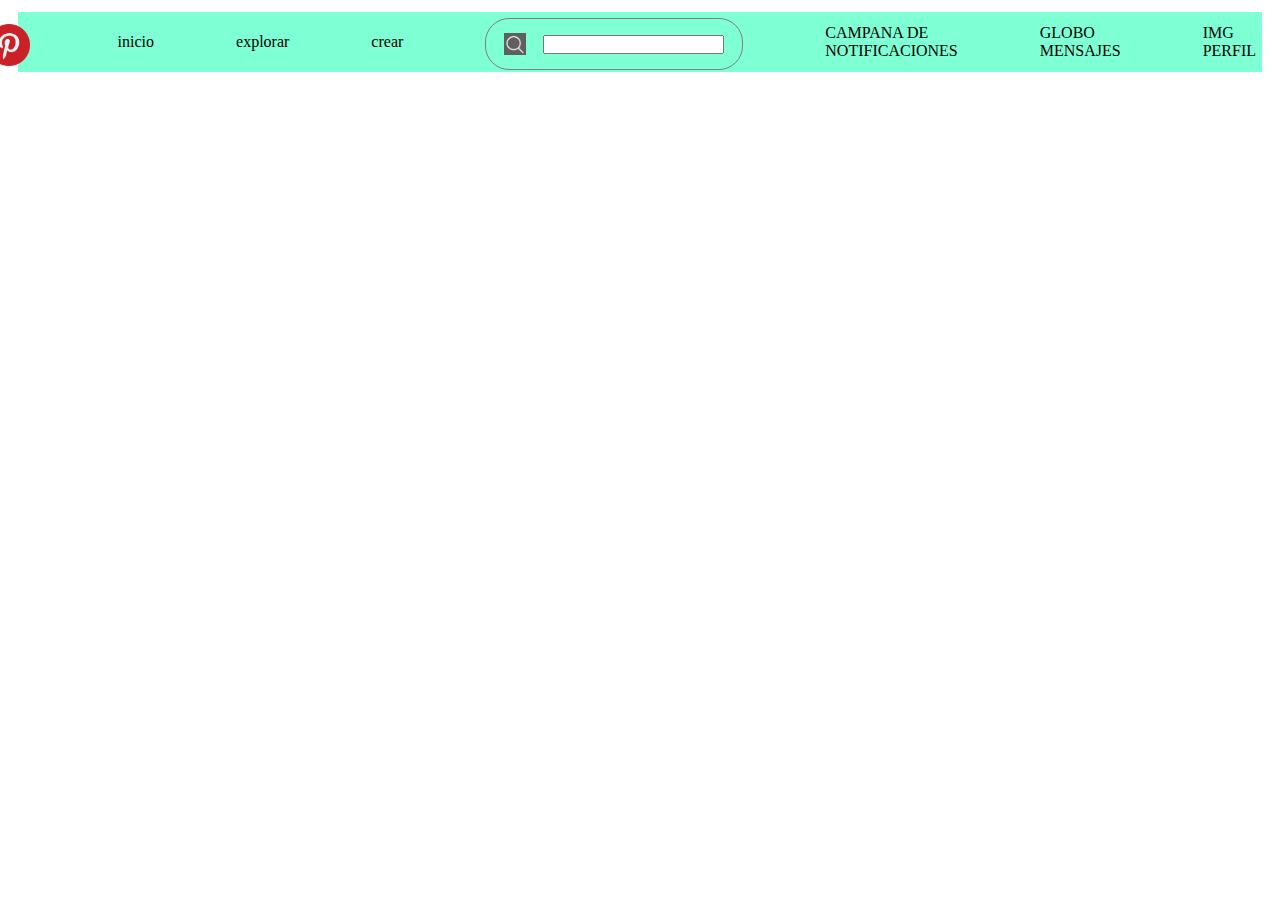
==== index4.html @ 96aa63c4 "primer guardado de pinteres" ====
<!DOCTYPE html>
<html lang="en">
<head>
    <meta charset="UTF-8">
    <meta name="viewport" content="width=device-width, initial-scale=1.0">
    <link rel="stylesheet" href="styles/styles3.css">
    <title>clon de pinterest</title>
</head>
<body>
    <header>
       <div class="logo pinterest">
            <img src="assets/images/pinterest.png" alt=""  height="42px" width="42px">
       </div>
        <a href="">inicio</a>
        <a href="">explorar</a>
        <a href="">crear</a>
        <div class="buscador">
            <img id="Buscador-Lupa"src="assets/images/lupa.png" alt="" height="22px" width="22px">
            <input type="text">
        </div>
        <a href="">CAMPANA DE NOTIFICACIONES</a>
        <a href="">GLOBO MENSAJES</a>
        <a href="">IMG PERFIL</a>
    </header>
    <main></main>
    <footer></footer>
</body>
</html>
---- styles/styles3.css ----
* {
    margin: 6px;
    padding: 0;

}

header{
    
    height: 60px;
    display: flex;
    flex-direction: row;
    justify-content: end;
    background-color: aquamarine;
    gap: 70PX;
}
a{  
    display: flex;
    align-items: center;
    text-decoration: none;
    color: black;

}
.buscador{
    gap: 5px;
    align-items: center;
    display: flex;
    height: 30px;
    width: 500px;
    padding: 10px 12px;
    border: 1px solid gray;
    border-radius: 24px
}
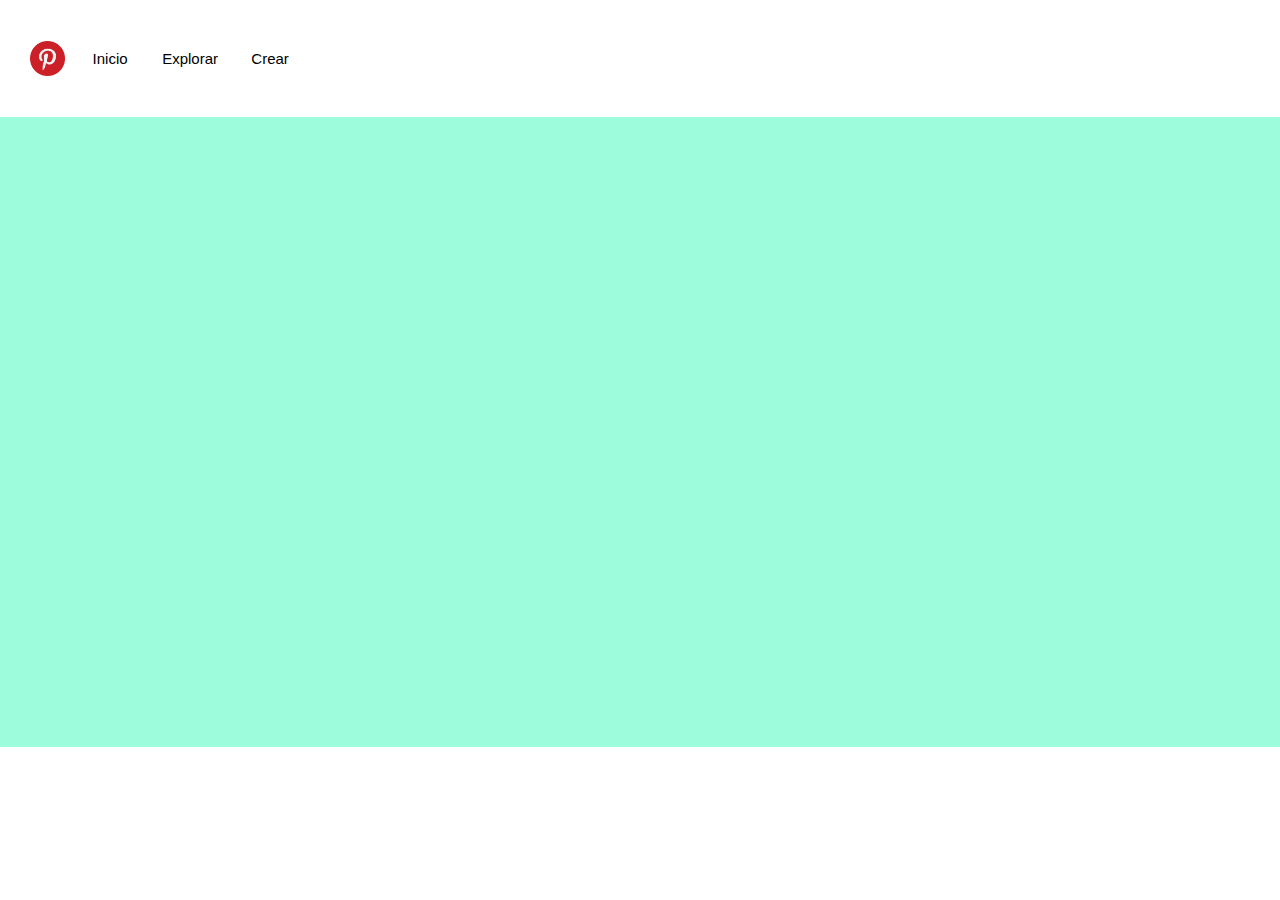
==== commit 1dbfc104: "primera parte pinterest" ====
--- a/index4.html
+++ b/index4.html
@@ -1,28 +1,20 @@
 <!DOCTYPE html>
 <html lang="en">
 <head>
-    <meta charset="UTF-8">
-    <meta name="viewport" content="width=device-width, initial-scale=1.0">
-    <link rel="stylesheet" href="styles/styles3.css">
-    <title>clon de pinterest</title>
+  <meta charset="UTF-8">
+  <meta name="viewport" content="width=device-width, initial-scale=1.0">
+  <link rel="stylesheet" href="styles/styles3.css">
+  <title>clon pinterest</title>
 </head>
 <body>
-    <header>
-       <div class="logo pinterest">
-            <img src="assets/images/pinterest.png" alt=""  height="42px" width="42px">
-       </div>
-        <a href="">inicio</a>
-        <a href="">explorar</a>
-        <a href="">crear</a>
-        <div class="buscador">
-            <img id="Buscador-Lupa"src="assets/images/lupa.png" alt="" height="22px" width="22px">
-            <input type="text">
-        </div>
-        <a href="">CAMPANA DE NOTIFICACIONES</a>
-        <a href="">GLOBO MENSAJES</a>
-        <a href="">IMG PERFIL</a>
-    </header>
-    <main></main>
-    <footer></footer>
+  <header>
+    <img src="assets/images/pinterest.png" class ="pinterest" alt="logo">
+    <p>Inicio</p>
+    <p>Explorar</p>
+    <p>Crear</p>
+      
+  </header>
+  <main></main>
+  <footer></footer>
 </body>
 </html>--- a/styles/styles3.css
+++ b/styles/styles3.css
@@ -1,32 +1,46 @@
-* {
-    margin: 6px;
-    padding: 0;
-
+*{
+  margin: 0%;
+  padding: 0%;
+  box-sizing: border-box;
 }
 
 header{
-    
-    height: 60px;
-    display: flex;
-    flex-direction: row;
-    justify-content: end;
-    background-color: aquamarine;
-    gap: 70PX;
+  display: flex;
+  flex-flow: row;
+  align-items: center;
+  gap: 10px;
+  padding-left:30px;
+  height: 13vh;
 }
-a{  
-    display: flex;
-    align-items: center;
-    text-decoration: none;
-    color: black;
-
+header p{
+  display: flex;
+  justify-content: center;
+  align-items: center;
+  font-family: Arial, Helvetica, sans-serif;
+  font-size: 15px;
+  border-radius: 30px;
+  height: 60%;
+  width: 70px;
 }
-.buscador{
-    gap: 5px;
-    align-items: center;
-    display: flex;
-    height: 30px;
-    width: 500px;
-    padding: 10px 12px;
-    border: 1px solid gray;
-    border-radius: 24px
-}+header p:hover{
+  color: white;
+  background-color: black;
+  cursor: pointer;
+  transition: 0.5s;
+}
+header p:active{
+  background-color: gray;
+}
+.pinterest{
+  height: 30%;
+  transition: 0.3s;
+ }
+ .pinterest:hover{
+  cursor: pointer;
+  height: 40%;
+  
+ }
+main{
+  background-color: rgb(157, 252, 220);
+  height: 70vh;
+}
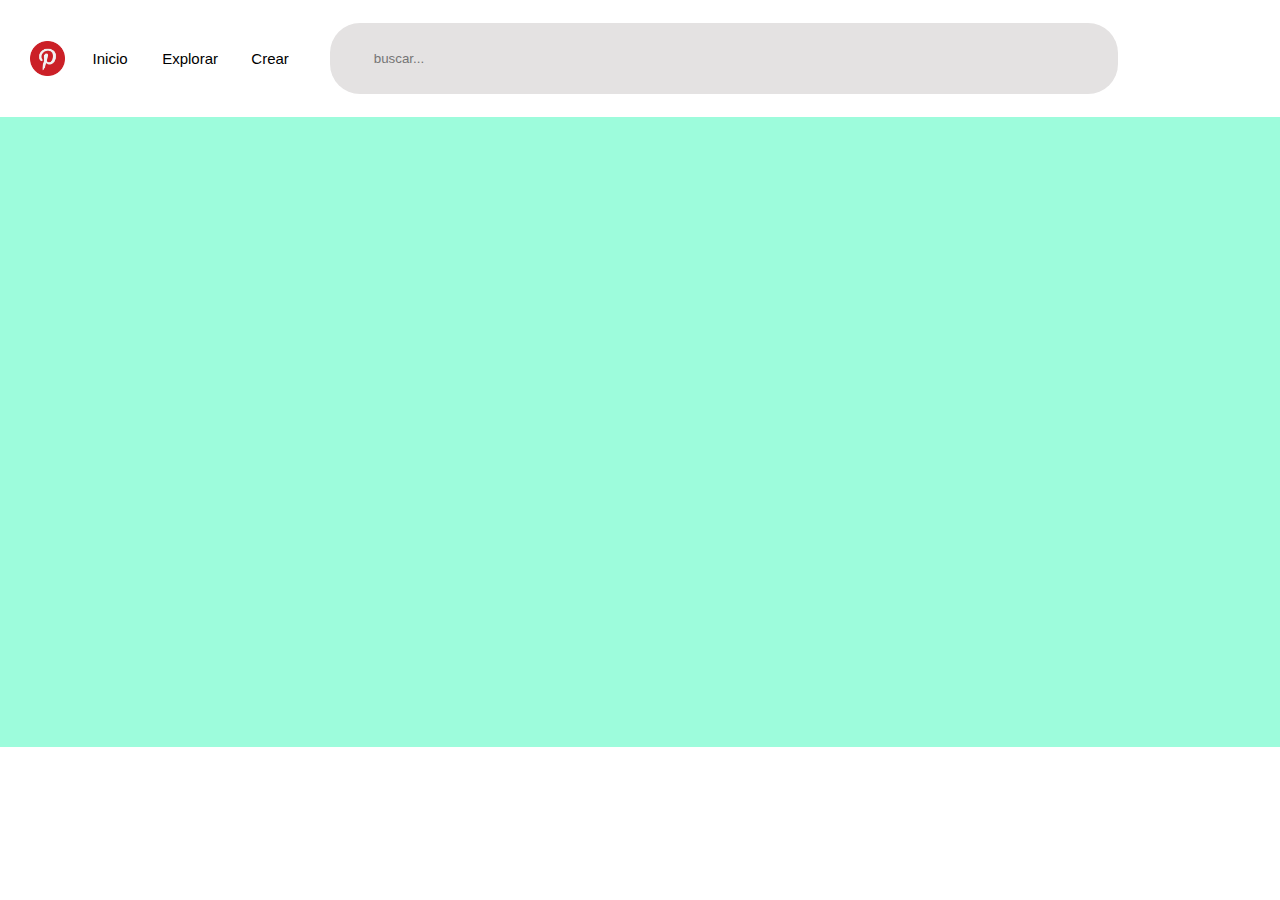
==== commit 96b39478: "segundo arreglo" ====
--- a/index4.html
+++ b/index4.html
@@ -4,6 +4,7 @@
   <meta charset="UTF-8">
   <meta name="viewport" content="width=device-width, initial-scale=1.0">
   <link rel="stylesheet" href="styles/styles3.css">
+  <link rel="stylesheet" href="https://cdnjs.cloudflare.com/ajax/libs/font-awesome/6.4.0/css/all.min.css" integrity="sha512-iecdLmaskl7CVkqkXNQ/ZH/XLlvWZOJyj7Yy7tcenmpD1ypASozpmT/E0iPtmFIB46ZmdtAc9eNBvH0H/ZpiBw==" crossorigin="anonymous" referrerpolicy="no-referrer" />
   <title>clon pinterest</title>
 </head>
 <body>
@@ -12,8 +13,11 @@
     <p>Inicio</p>
     <p>Explorar</p>
     <p>Crear</p>
-      
+    <input type="text" class="buscador"  placeholder=" buscar...">
+    <i class="fa-solid fa-bell"></i>
+    <i class="fa-solid fa-comment"></i>
   </header>
+  
   <main></main>
   <footer></footer>
 </body>
--- a/styles/styles3.css
+++ b/styles/styles3.css
@@ -31,6 +31,7 @@
 header p:active{
   background-color: gray;
 }
+
 .pinterest{
   height: 30%;
   transition: 0.3s;
@@ -38,8 +39,25 @@
  .pinterest:hover{
   cursor: pointer;
   height: 40%;
-  
  }
+
+ .buscador{
+  background-image:url() ;
+  background-size: contain;
+  background-position: 5px 5px;
+
+  background-color: rgb(228, 226, 226);
+  height: 60%;
+  width: 63%;
+  display: flex;
+  justify-content: center;
+  align-items: center;
+  border: 0;
+  border-radius: 30px;
+  margin-left: 15px;
+  padding-left: 40px;
+ }
+ 
 main{
   background-color: rgb(157, 252, 220);
   height: 70vh;
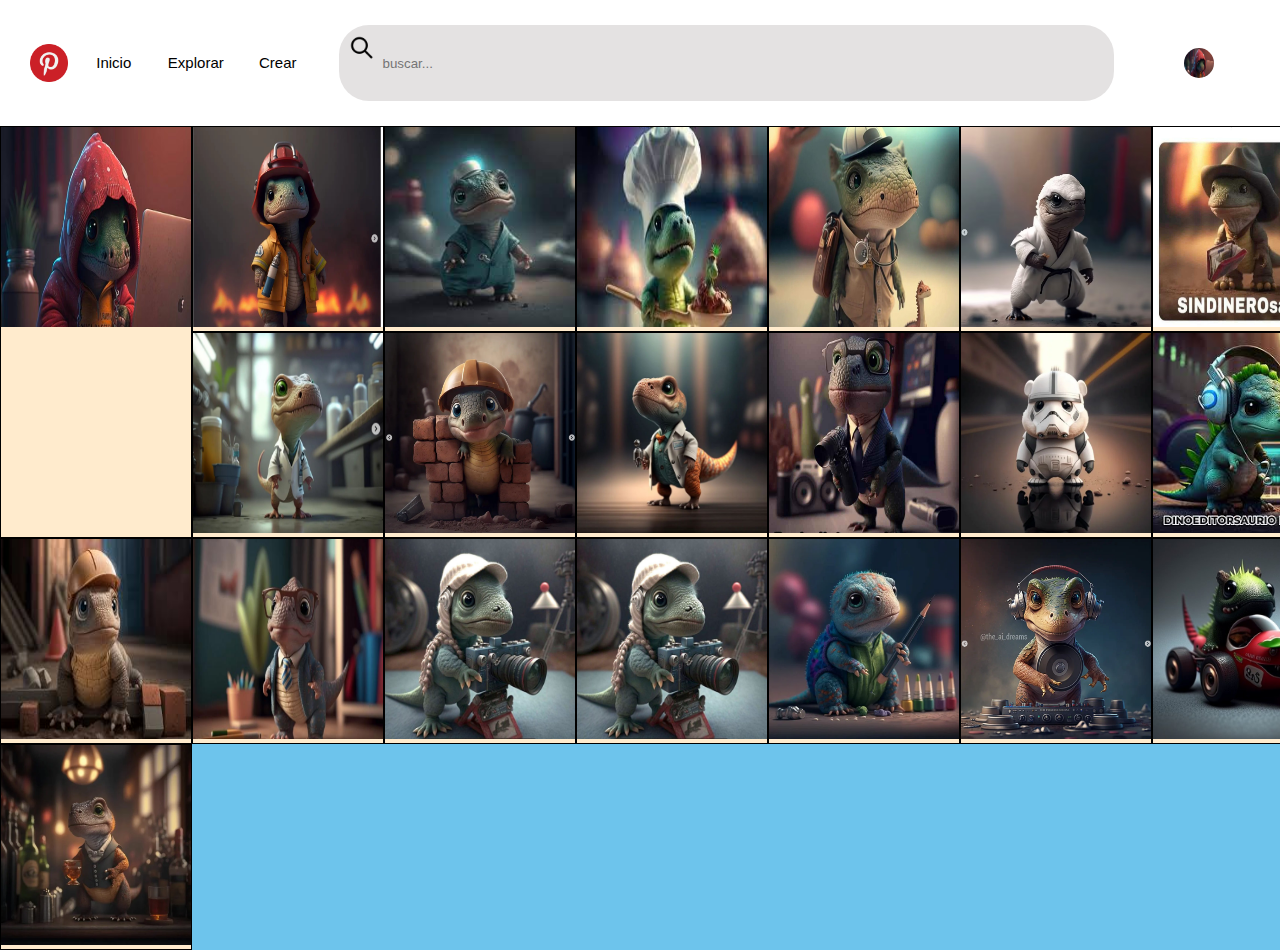
==== commit 69b94557: "configuracion de las imagenes de pinterest" ====
--- a/index4.html
+++ b/index4.html
@@ -1,24 +1,56 @@
 <!DOCTYPE html>
-<html lang="en">
-<head>
-  <meta charset="UTF-8">
-  <meta name="viewport" content="width=device-width, initial-scale=1.0">
-  <link rel="stylesheet" href="styles/styles3.css">
-  <link rel="stylesheet" href="https://cdnjs.cloudflare.com/ajax/libs/font-awesome/6.4.0/css/all.min.css" integrity="sha512-iecdLmaskl7CVkqkXNQ/ZH/XLlvWZOJyj7Yy7tcenmpD1ypASozpmT/E0iPtmFIB46ZmdtAc9eNBvH0H/ZpiBw==" crossorigin="anonymous" referrerpolicy="no-referrer" />
-  <title>clon pinterest</title>
-</head>
-<body>
-  <header>
-    <img src="assets/images/pinterest.png" class ="pinterest" alt="logo">
-    <p>Inicio</p>
-    <p>Explorar</p>
-    <p>Crear</p>
-    <input type="text" class="buscador"  placeholder=" buscar...">
-    <i class="fa-solid fa-bell"></i>
-    <i class="fa-solid fa-comment"></i>
-  </header>
-  
-  <main></main>
-  <footer></footer>
-</body>
-</html>+<html lang="es">
+  <head>
+    <meta charset="UTF-8" />
+    <meta name="viewport" content="width=device-width, initial-scale=1.0" />
+    <link rel="stylesheet" href="styles/styles3.css" />
+    <link
+      rel="stylesheet"
+      href="https://cdnjs.cloudflare.com/ajax/libs/font-awesome/6.4.0/css/all.min.css"
+      integrity="sha512-iecdLmaskl7CVkqkXNQ/ZH/XLlvWZOJyj7Yy7tcenmpD1ypASozpmT/E0iPtmFIB46ZmdtAc9eNBvH0H/ZpiBw=="
+      crossorigin="anonymous"
+      referrerpolicy="no-referrer"
+    />
+    <title>clon pinterest</title>
+  </head>
+  <body>
+    <header>
+      <img src="assets/images/pinterest.png" class="pinterest" alt="logo" />
+      <p>Inicio</p>
+      <p>Explorar</p>
+      <p>Crear</p>
+      <input type="text" class="buscador" placeholder=" buscar..." />
+      <i class="fa-solid fa-bell"></i>
+      <i class="fa-solid fa-comment"></i>
+      <img src="assets/images/dino.avif" class="perfil" />
+    </header>
+
+    <main>
+      <div class="item1">
+         <img src="assets/images/dino.avif" alt="" /></div>
+         <div class="item2"><img src="assets/images/dino1.jpg" alt="" /></div>
+         <div class="item3"><img src="assets/images/dino2.jpg" alt="" /></div>
+         <div class="item4"><img src="assets/images/dino3.jpg" alt="" /></div>
+         <div class="item5"><img src="assets/images/dino4.jpg" alt="" /></div>
+         <div class="item6"><img src="assets/images/dino5.avif" alt="" /></div>
+         <div class="item7"><img src="assets/images/dino6.jpg" alt="" /></div>
+         <div class="item8"><img src="assets/images/dino7.jpg" alt="" /></div>
+         <div class="item9"><img src="assets/images/dino8.png" alt="" /></div>
+         <div class="item10"><img src="assets/images/dino9.jpg" alt="" /></div>
+         <div class="item11"><img src="assets/images/dino10.jpg" alt="" /></div>
+         <div class="item12"><img src="assets/images/dino11.jpg" alt="" /></div>
+         <div class="item13"><img src="assets/images/dino12.jpg" alt="" /></div>
+         <div class="item14"><img src="assets/images/dino13.jpg" alt="" /></div>
+         <div class="item15"><img src="assets/images/dino14.jpeg" alt="" /></div>
+         <div class="item16"><img src="assets/images/dino16.jpg" alt="" /></div>
+         <div class="item17"><img src="assets/images/dino16.jpg" alt="" /></div>
+         <div class="item18"><img src="assets/images/dino17.jpg" alt="" /></div>
+         <div class="item19"><img src="assets/images/dino18.png" alt="" /></div>
+         <div class="item20"><img src="assets/images/dino19.jpg" alt="" /></div>
+         <div class="item21"><img src="assets/images/dino20.jpg" alt="" />
+      
+      </div> 
+    </main>
+    <footer></footer>
+  </body>
+</html>
--- a/styles/styles3.css
+++ b/styles/styles3.css
@@ -10,7 +10,7 @@
   align-items: center;
   gap: 10px;
   padding-left:30px;
-  height: 13vh;
+  height: 14vh;
 }
 header p{
   display: flex;
@@ -19,8 +19,8 @@
   font-family: Arial, Helvetica, sans-serif;
   font-size: 15px;
   border-radius: 30px;
-  height: 60%;
-  width: 70px;
+  height: 56%;
+  width: 72px;
 }
 header p:hover{
   color: white;
@@ -42,13 +42,13 @@
  }
 
  .buscador{
-  background-image:url() ;
-  background-size: contain;
-  background-position: 5px 5px;
-
+  background-image:url(lupa.png);
+  background-size: 25px;
+  background-repeat: no-repeat;
+  background-position: 10px 10px;
   background-color: rgb(228, 226, 226);
   height: 60%;
-  width: 63%;
+  width: 62%;
   display: flex;
   justify-content: center;
   align-items: center;
@@ -56,9 +56,55 @@
   border-radius: 30px;
   margin-left: 15px;
   padding-left: 40px;
+  
  }
- 
+
+ header i{
+  font-size: 24px;
+ border-radius: 25px;
+ padding: 10px;
+ display: flex;
+ justify-content: center;
+ align-items: center;
+ }
+  header i:hover{
+    background-color: rgb(228, 226, 226);
+    cursor: pointer;
+    transition: 0.5s;
+  }
+  .perfil {
+    height: 30px;
+    width: 30px;
+    border-radius: 25px;
+  }
+  .perfil:hover{
+    cursor: pointer;
+  }
+
 main{
-  background-color: rgb(157, 252, 220);
-  height: 70vh;
+  display: grid;
+ grid-template-columns: auto auto auto auto auto auto auto ;
+  height: 80%;
+  background-color: rgb(109, 196, 236);
+
 }
+
+main div{
+  background-color: blanchedalmond;
+  align-items: center;
+  border: 1px solid black;
+   
+}
+.item1{
+  grid-row: 1/3;
+}
+
+main img{
+  width: 190px;
+  height: 200px;
+  cursor: pointer;
+}
+main div:hover{
+  background-color: black;
+  transition: 0.3s;
+}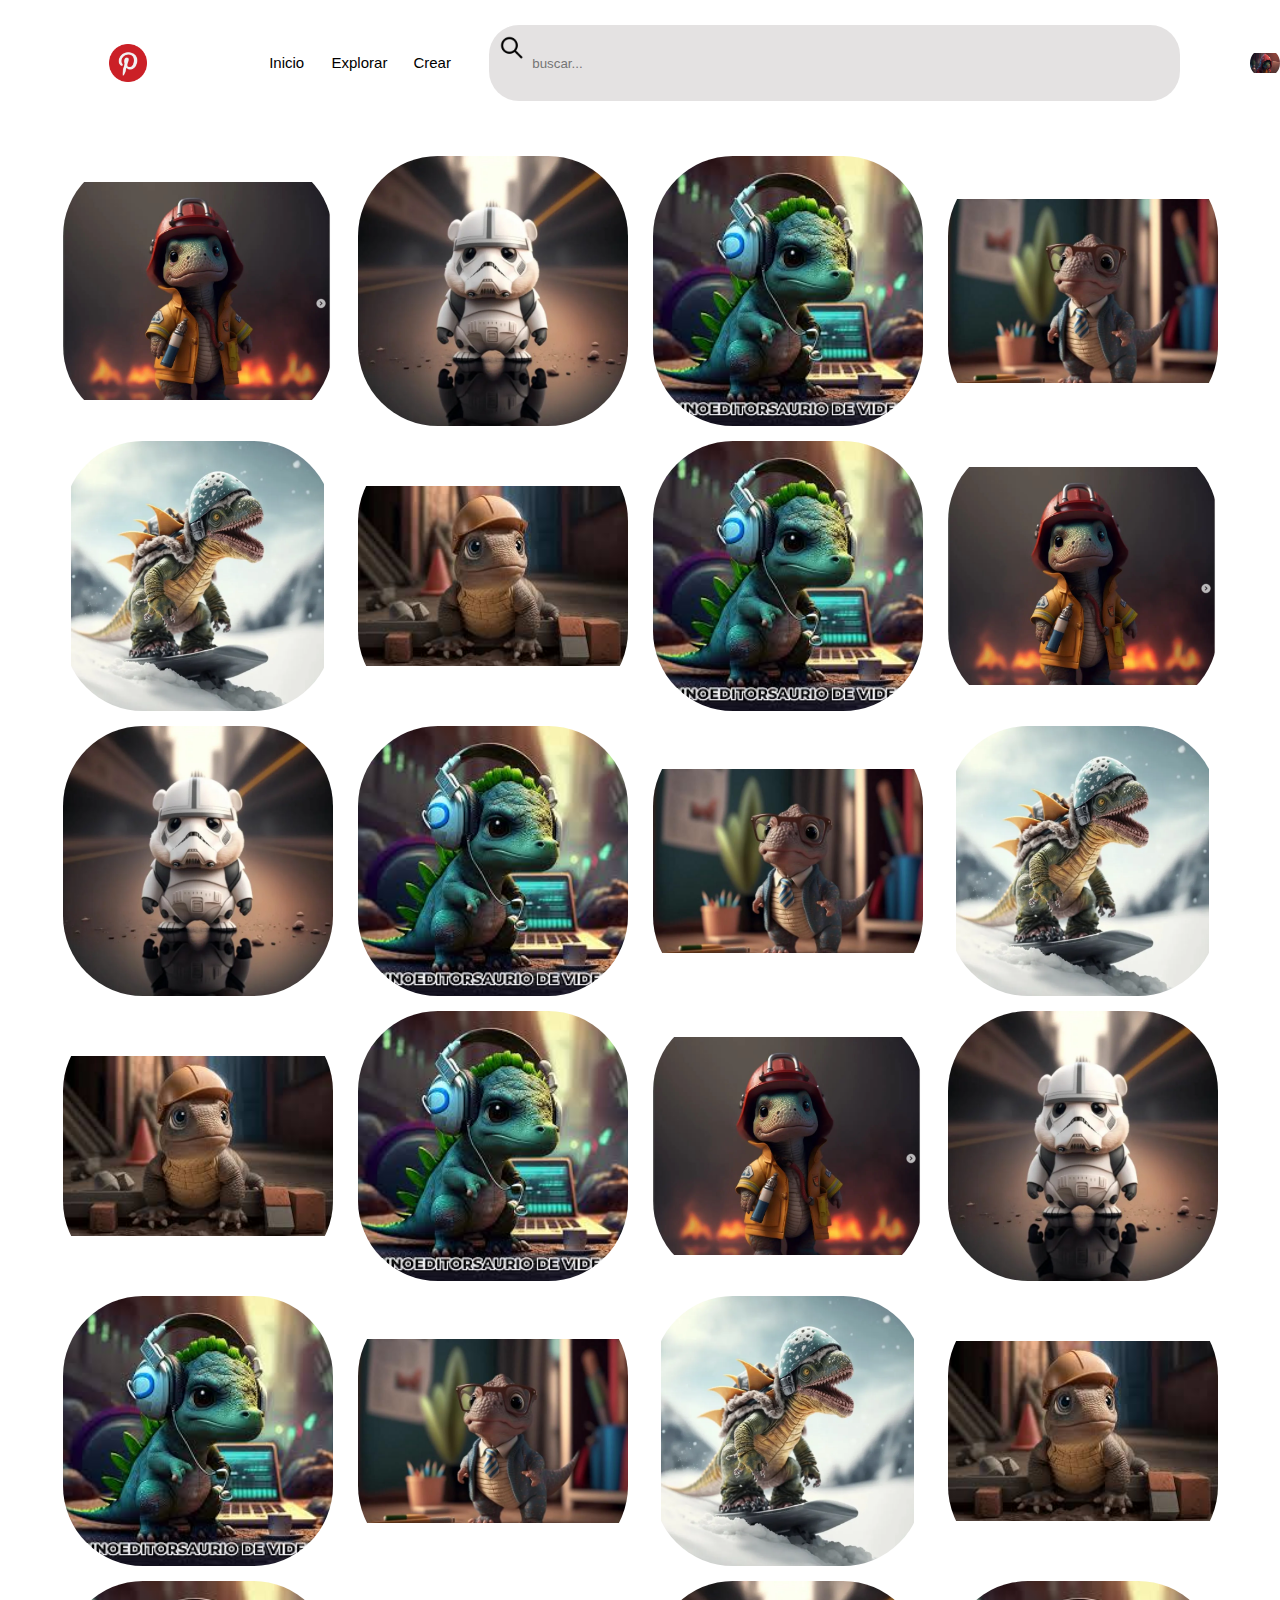
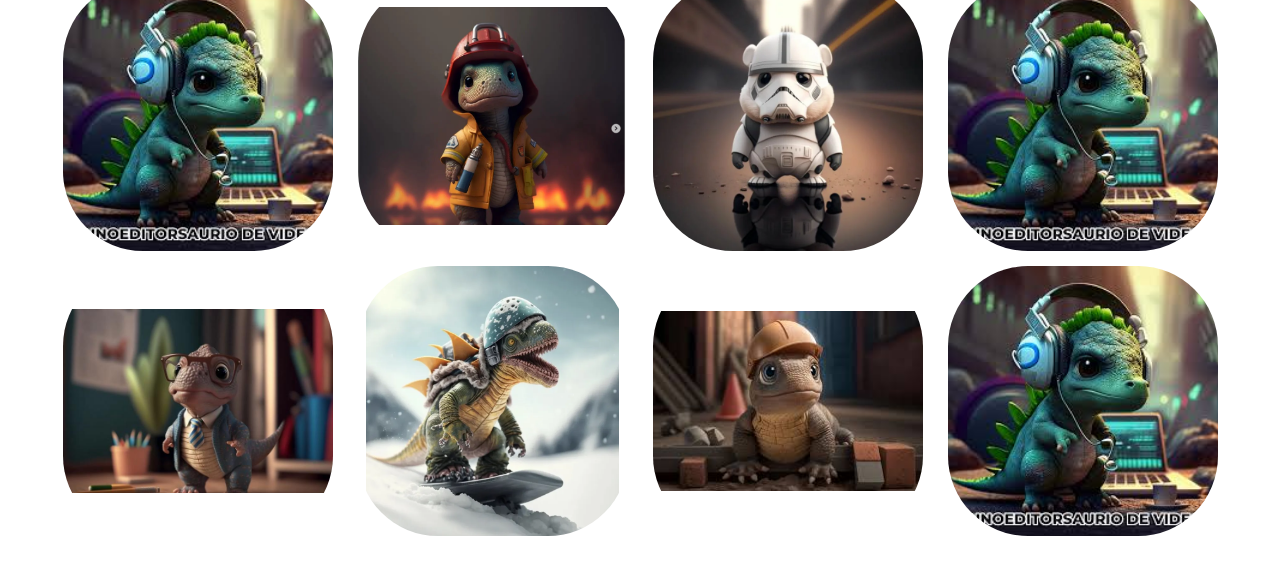
==== commit 46919970: "ultimos arreglos" ====
--- a/index4.html
+++ b/index4.html
@@ -26,30 +26,39 @@
     </header>
 
     <main>
-      <div class="item1">
-         <img src="assets/images/dino.avif" alt="" /></div>
-         <div class="item2"><img src="assets/images/dino1.jpg" alt="" /></div>
-         <div class="item3"><img src="assets/images/dino2.jpg" alt="" /></div>
-         <div class="item4"><img src="assets/images/dino3.jpg" alt="" /></div>
-         <div class="item5"><img src="assets/images/dino4.jpg" alt="" /></div>
-         <div class="item6"><img src="assets/images/dino5.avif" alt="" /></div>
-         <div class="item7"><img src="assets/images/dino6.jpg" alt="" /></div>
-         <div class="item8"><img src="assets/images/dino7.jpg" alt="" /></div>
-         <div class="item9"><img src="assets/images/dino8.png" alt="" /></div>
-         <div class="item10"><img src="assets/images/dino9.jpg" alt="" /></div>
-         <div class="item11"><img src="assets/images/dino10.jpg" alt="" /></div>
-         <div class="item12"><img src="assets/images/dino11.jpg" alt="" /></div>
-         <div class="item13"><img src="assets/images/dino12.jpg" alt="" /></div>
-         <div class="item14"><img src="assets/images/dino13.jpg" alt="" /></div>
-         <div class="item15"><img src="assets/images/dino14.jpeg" alt="" /></div>
-         <div class="item16"><img src="assets/images/dino16.jpg" alt="" /></div>
-         <div class="item17"><img src="assets/images/dino16.jpg" alt="" /></div>
-         <div class="item18"><img src="assets/images/dino17.jpg" alt="" /></div>
-         <div class="item19"><img src="assets/images/dino18.png" alt="" /></div>
-         <div class="item20"><img src="assets/images/dino19.jpg" alt="" /></div>
-         <div class="item21"><img src="assets/images/dino20.jpg" alt="" />
-      
-      </div> 
+      <div class="grid-container">
+
+
+        <img src="assets/images/dino1.jpg" alt="img">
+        <img src="assets/images/dino11.jpg" alt="img">
+        <img src="assets/images/dino12.jpg" alt="img">
+        <img src="assets/images/dino14.jpeg" alt="img">
+        <img src="assets/images/dino15.jpg" alt="img">
+        <img src="assets/images/dino13.jpg" alt="img">
+        <img src="assets/images/dino12.jpg" alt="img">
+        <img src="assets/images/dino1.jpg" alt="img">
+        <img src="assets/images/dino11.jpg" alt="img">
+        <img src="assets/images/dino12.jpg" alt="img">
+        <img src="assets/images/dino14.jpeg" alt="img">
+        <img src="assets/images/dino15.jpg" alt="img">
+        <img src="assets/images/dino13.jpg" alt="img">
+        <img src="assets/images/dino12.jpg" alt="img">
+        <img src="assets/images/dino1.jpg" alt="img">
+        <img src="assets/images/dino11.jpg" alt="img">
+        <img src="assets/images/dino12.jpg" alt="img">
+        <img src="assets/images/dino14.jpeg" alt="img">
+        <img src="assets/images/dino15.jpg" alt="img">
+        <img src="assets/images/dino13.jpg" alt="img">
+        <img src="assets/images/dino12.jpg" alt="img">
+        <img src="assets/images/dino1.jpg" alt="img">
+        <img src="assets/images/dino11.jpg" alt="img">
+        <img src="assets/images/dino12.jpg" alt="img">
+        <img src="assets/images/dino14.jpeg" alt="img">
+        <img src="assets/images/dino15.jpg" alt="img">
+        <img src="assets/images/dino13.jpg" alt="img">
+        <img src="assets/images/dino12.jpg" alt="img">
+              
+              </div> 
     </main>
     <footer></footer>
   </body>
--- a/styles/styles3.css
+++ b/styles/styles3.css
@@ -9,7 +9,7 @@
   flex-flow: row;
   align-items: center;
   gap: 10px;
-  padding-left:30px;
+  padding-left:10px;
   height: 14vh;
 }
 header p{
@@ -38,7 +38,7 @@
  }
  .pinterest:hover{
   cursor: pointer;
-  height: 40%;
+  height: 60%;
  }
 
  .buscador{
@@ -81,30 +81,34 @@
     cursor: pointer;
   }
 
-main{
-  display: grid;
- grid-template-columns: auto auto auto auto auto auto auto ;
-  height: 80%;
-  background-color: rgb(109, 196, 236);
+  main{
 
+    background-color: rgb(255, 255, 255);
+    display: flex;
+    flex-direction: column;
+    justify-content: center;
+    align-items: center;
+    
 }
 
-main div{
-  background-color: blanchedalmond;
-  align-items: center;
-  border: 1px solid black;
-   
-}
-.item1{
-  grid-row: 1/3;
-}
+.grid-container {
+    display: grid;
+    grid-template-columns: auto auto auto auto;
+    column-gap: 25px;
+    row-gap: 15px;
+    padding: 30px;
+    }
+    
+    img{
+        width: 270px;
+        height: 270px;
+        object-fit: contain;
+        border-radius: 80px;
+    }
 
-main img{
-  width: 190px;
-  height: 200px;
-  cursor: pointer;
-}
-main div:hover{
-  background-color: black;
-  transition: 0.3s;
+.grid-container:hover{
+    cursor: pointer;
+    height: 70%;
+
+
 }